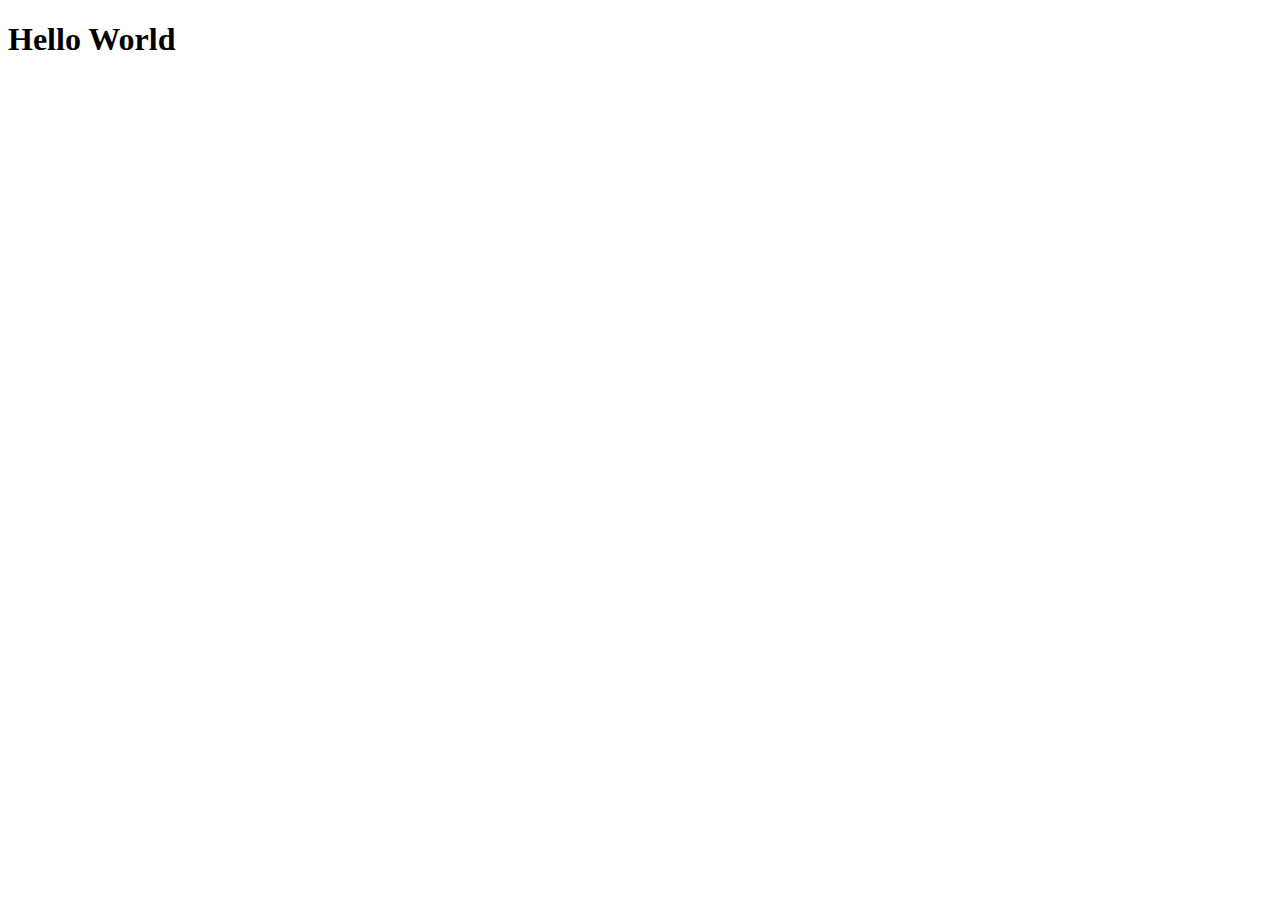
==== index.html @ a0cd30e0 "added css file" ====
<!DOCTYPE html>
<html lang="en">
<head>
    <meta charset="UTF-8">
    <meta name="viewport" content="width=device-width, initial-scale=1.0">
    <title>Innovation Toolbox</title>
    <link href="">
    <style href="homepage.css"></style>
</head>
<body>
    <h1 class="header">Hello World</h1>
</body>
</html>
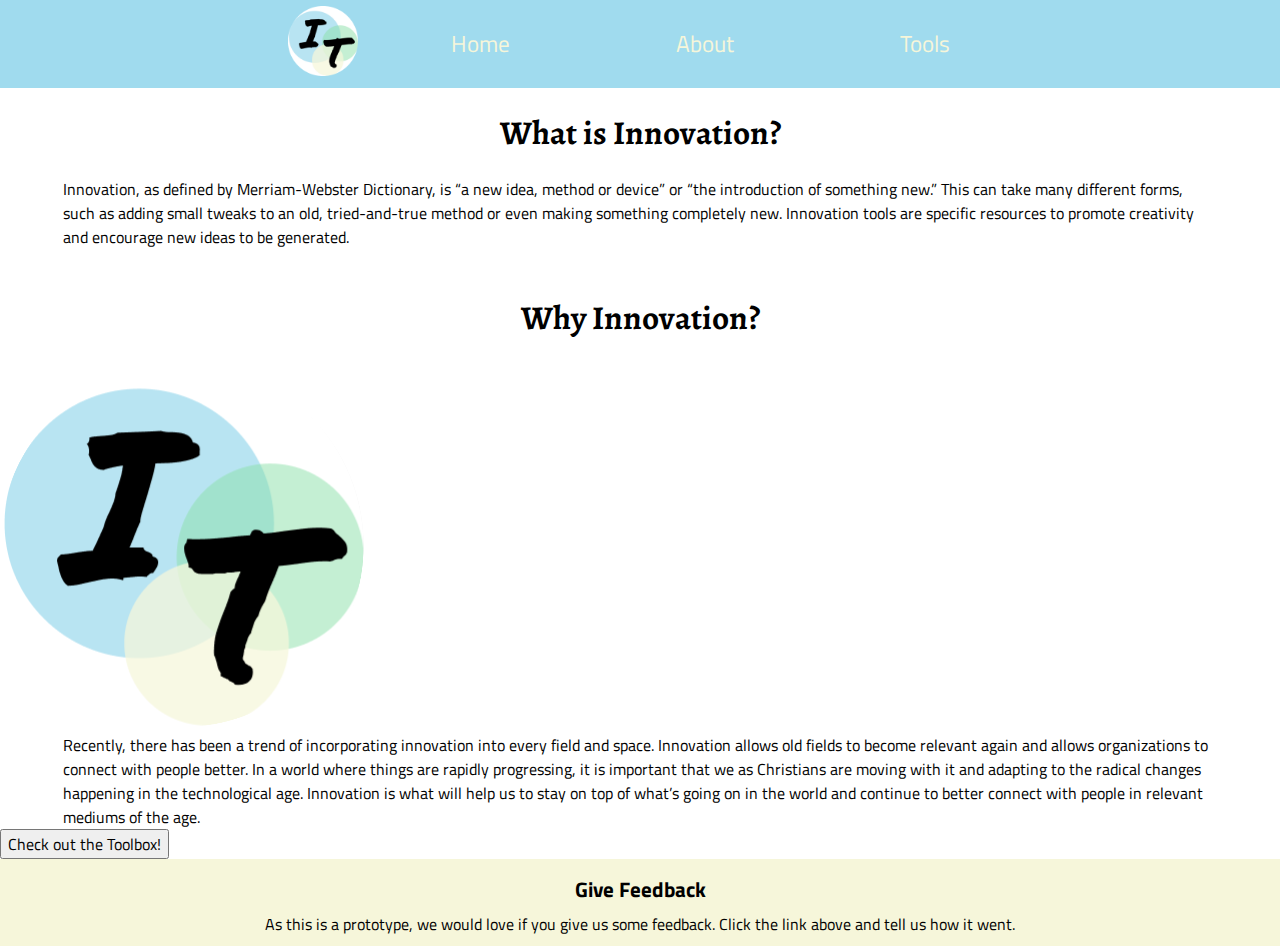
==== commit 0d3f91d3: "Changed to bigger font sizes and addded images folder" ====
--- a/index.html
+++ b/index.html
@@ -1,13 +1,88 @@
 <!DOCTYPE html>
 <html lang="en">
-<head>
-    <meta charset="UTF-8">
-    <meta name="viewport" content="width=device-width, initial-scale=1.0">
-    <title>Innovation Toolbox</title>
-    <link href="">
-    <style href="homepage.css"></style>
-</head>
+    <head>
+        <meta charset="UTF-8">
+        <meta name="viewport" content="width=device-width, initial-scale=1.0">
+        <title>Innovation Toolbox</title>
+        <!-- styling references-->
+        <link rel="stylesheet" href="styling/basic_styling.css">
+        <link rel="stylesheet" href="styling/home.css">
+        <!-- The following are the links to the Google Font: Titillium Web and Alegraya Serif -->
+        <link rel="preconnect" href="https://fonts.googleapis.com">
+        <link rel="preconnect" href="https://fonts.gstatic.com" crossorigin>
+        <link href="https://fonts.googleapis.com/css2?family=Titillium+Web:ital,wght@0,200;0,300;0,400;0,600;0,700;0,900;1,200;1,300;1,400;1,600;1,700&display=swap" rel="stylesheet">
+    
+        <link rel="preconnect" href="https://fonts.googleapis.com">
+        <link rel="preconnect" href="https://fonts.gstatic.com" crossorigin>
+        <link href="https://fonts.googleapis.com/css2?family=Alegreya:ital,wght@0,400..900;1,400..900&family=Titillium+Web:ital,wght@0,200;0,300;0,400;0,600;0,700;0,900;1,200;1,300;1,400;1,600;1,700&display=swap" rel="stylesheet">
+    
+    </head>
 <body>
-    <h1 class="header">Hello World</h1>
+    <div class="navbar">
+
+        <ul>
+            <li class="nav_IT_logo">
+                <a href="index.html">
+                    <img src="images/IT_logo.png" alt="3 overlapping colored circles with 'IT' on top" width="70px" height="70px">
+                </a>
+            </li>
+
+            <li class="nav_link">
+                <a href="index.html">
+                    <p class="links">Home</p>
+                </a>
+            </li>
+            <li class="nav_link">
+                <a href="about.html">
+                    <p class="links">About</p>
+                </a>
+            </li>
+            <li class="nav_link">
+                <a href="tools.html">
+                    <p class="links">Tools</p>
+                </a>
+            </li>
+        </ul>
+
+    </div>
+
+    <main>
+        <div class="innov_intro">
+            <h1 class="headings" id="innov_heading">What is Innovation?</h1>
+
+            <!-- <div class="block_text"> -->
+                <p class="block_text">
+                    Innovation, as defined by Merriam-Webster Dictionary, is “a new idea, method or device” or “the introduction of something new.” This can take many different forms, such as adding small tweaks to an old, tried-and-true method or even making something completely new. Innovation tools are specific resources to promote creativity and encourage new ideas to be generated.
+                </p>
+            <!-- </div> -->
+        </div>
+
+        <div class="why_innov">
+            <br>
+            <h1 class="headings" id="why_innov_heading">Why Innovation?</h1>
+            <div class="why_innov_description">
+                <img src="images/IT_logo.png" alt="3 overlapping colored circles with 'IT' on top" class="scaled_up_logo">
+                <p class="block_text">
+                    Recently, there has been a trend of incorporating innovation into every field and space. Innovation allows old fields to become relevant again and allows organizations to connect with people better. In a world where things are rapidly progressing, it is important that we as Christians are moving with it and adapting to the radical changes happening in the technological age. Innovation is what will help us to stay on top of what’s going on in the world and continue to better connect with people in relevant mediums of the age.
+                </p>
+            </div>
+        </div>
+
+        <a href="tools.html">
+            <button class="tool_button">Check out the Toolbox!</button>
+        </a>
+        <br>
+    </main>
+
+
+    <footer>
+        <div class="feedback_section">
+            <h1 class="feedback">
+                <a href="https://forms.gle/dnY4aQ4bUEoutJkLA" id="feedback_link">Give Feedback</a>
+            </h1>
+            <p id="feedback_paragraph">As this is a prototype, we would love if you give us some feedback. Click the link above and tell us how it went.</p>
+        </div> 
+    </footer>
+
 </body>
-</html>
+</html>--- a/styling/basic_styling.css
+++ b/styling/basic_styling.css
@@ -0,0 +1,111 @@
+/* rem will change the sizing according to device width & stuff */
+:root {
+    font-size: 87.5%; /* default font-size: 16px, but we'll make it 14px */
+}
+
+* {
+    font-family: "Titillium Web", sans-serif;
+    font-weight: 400;
+    font-style: normal;
+    font-size: 1.125rem; /* 21.2px */
+}
+
+body {
+    background-color: white;
+    max-width: 100%;
+    margin: 0;
+    display: flex;
+    flex-direction: column;
+    justify-content: space-between;
+    align-items: center;
+    min-height: 100vh; /* ensure the body takes at least the full height of the viewport */
+}
+
+h1 {
+    font-family: "Alegreya", serif;
+    font-optical-sizing: auto;
+    font-weight: bold;
+    font-size: normal;
+
+    font-size: 2.375rem; /* 38px */
+    text-align: center;
+}
+
+/* The following code formats the navigation bar */
+.navbar {
+    width: 100%;
+    height: 6.25rem; /*100px;*/
+    background-color: #A0DBEE;
+    display: flex;
+    justify-content: center;
+    align-items: center;
+}
+
+ul {
+    display: flex;
+    align-items: center;
+}
+
+li {
+    list-style-type: none;
+    margin: 0 10px;
+}
+
+.nav_IT_logo {
+    display: block;
+    margin-left: auto;
+}
+
+.nav_link {
+    align-items: right;
+    margin: 0 20px;
+}
+
+a {
+    text-decoration: none;
+    color: #F6F6DA
+}
+
+a:any-link {
+    color: #F6F6DA;
+    font-weight: bold;
+}
+
+.links {
+    font-size: 1.625rem;
+}
+
+p {
+    margin: 0 4.5rem;
+}
+
+/* This creates the feedback colored box on the bottom */
+footer { 
+    display: flex;
+    flex-direction: column;
+    justify-content: center;
+    align-items: center;
+    content: '';
+    width: 100%;
+    height: 6.25rem;
+    background-color: #F6F6DA;
+}
+
+.feedback_section {
+    text-align: center;
+    width: 100%;
+    height: 6.25rem;
+}
+
+.feedback {
+    margin:  .3125rem 0;
+}
+
+#feedback_link {
+    font-size: 1.5rem; /* 24px */
+    color: black;
+}
+
+#feedback_paragraph {
+    text-align: center;
+}